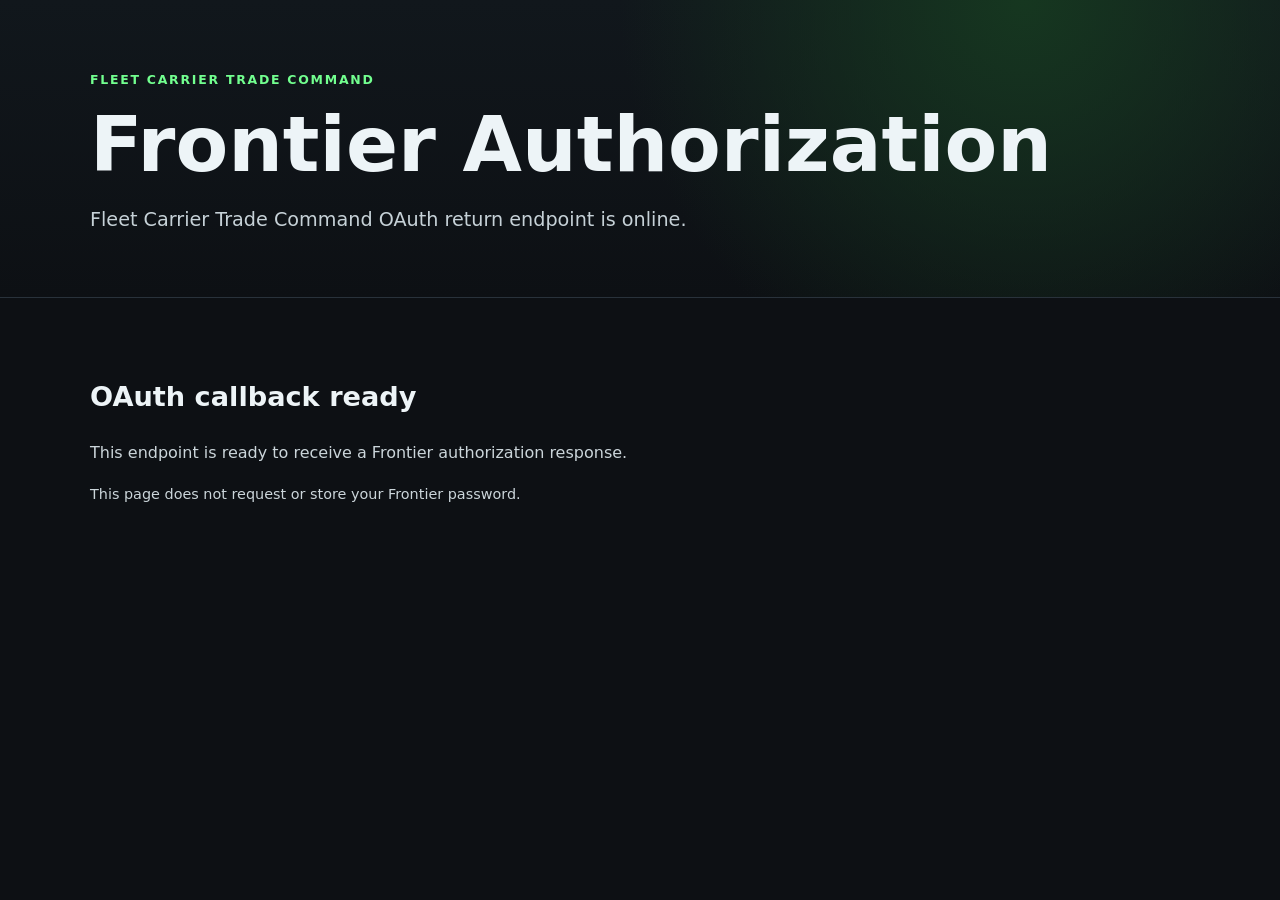
==== oauth/callback.html @ 45dfd7b0 "Add Frontier OAuth callback page" ====
<!doctype html>
<html lang="en">
<head>
  <meta charset="utf-8">
  <meta name="viewport" content="width=device-width,initial-scale=1">
  <title>Frontier Authorization — Fleet Carrier Trade Command</title>
  <link rel="stylesheet" href="../style.css">
  <meta name="robots" content="noindex,nofollow">
</head>
<body>
<header class="compact">
  <div class="wrap">
    <p class="eyebrow">FLEET CARRIER TRADE COMMAND</p>
    <h1>Frontier Authorization</h1>
    <p class="lead" id="status">Processing the authorization response…</p>
  </div>
</header>
<main class="wrap policy">
  <section>
    <h2 id="heading">Authorization callback received</h2>
    <p id="message">This page is the secure HTTPS return point for Frontier OAuth. You may return to Fleet Carrier Trade Command.</p>
    <p class="small">This page does not request or store your Frontier password.</p>
  </section>
</main>
<script>
(() => {
  const q = new URLSearchParams(location.search);
  const heading = document.getElementById('heading');
  const status = document.getElementById('status');
  const message = document.getElementById('message');
  if (q.has('error')) {
    heading.textContent = 'Authorization was not completed';
    status.textContent = 'Frontier returned an authorization error.';
    message.textContent = 'Return to Fleet Carrier Trade Command and try signing in again.';
  } else if (q.has('code')) {
    heading.textContent = 'Authorization approved';
    status.textContent = 'Frontier returned the authorization response successfully.';
    message.textContent = 'Return to Fleet Carrier Trade Command to finish connecting your account.';
  } else {
    heading.textContent = 'OAuth callback ready';
    status.textContent = 'Fleet Carrier Trade Command OAuth return endpoint is online.';
    message.textContent = 'This endpoint is ready to receive a Frontier authorization response.';
  }
})();
</script>
</body>
</html>
---- style.css ----
:root{color-scheme:dark;--bg:#0d1014;--panel:#151a20;--line:#29323b;--text:#edf4f7;--muted:#9baab4;--accent:#72ff8f;--accent2:#f2c45e}*{box-sizing:border-box}body{margin:0;background:var(--bg);color:var(--text);font:16px/1.65 system-ui,-apple-system,Segoe UI,Roboto,sans-serif}a{color:var(--accent);text-decoration:none}a:hover{text-decoration:underline}.wrap{width:min(1100px,calc(100% - 40px));margin:auto}header{padding:92px 0 76px;background:radial-gradient(circle at 80% 0,#163720 0,transparent 38%),linear-gradient(180deg,#11171c,#0d1014);border-bottom:1px solid var(--line)}header.compact{padding:58px 0 42px}.eyebrow{color:var(--accent);font-weight:700;letter-spacing:.14em;font-size:.78rem}h1{font-size:clamp(2.5rem,6vw,5rem);line-height:1.02;margin:.2em 0}.lead{max-width:780px;color:#c6d1d7;font-size:1.2rem}.actions{display:flex;gap:12px;margin-top:30px;flex-wrap:wrap}.actions a,.primary{display:inline-block;border:1px solid #4b5b66;padding:10px 16px;border-radius:5px}.actions .primary,.primary{background:var(--accent);border-color:var(--accent);color:#07120a;font-weight:800}main{padding:55px 0 80px}section{margin-bottom:55px}h2{font-size:1.7rem;margin-bottom:20px}h3{color:var(--accent2);margin-top:0}.grid{display:grid;grid-template-columns:repeat(2,minmax(0,1fr));gap:18px}.grid article{background:var(--panel);border:1px solid var(--line);padding:24px;border-radius:8px}.small{color:var(--muted);font-size:.9rem}.policy section{max-width:850px;margin-bottom:36px}.policy p{color:#cbd5da}footer{border-top:1px solid var(--line);padding:24px 0;color:var(--muted)}footer .wrap{display:flex;justify-content:space-between;gap:20px;flex-wrap:wrap}@media(max-width:700px){.grid{grid-template-columns:1fr}header{padding-top:60px}.wrap{width:min(100% - 28px,1100px)}}
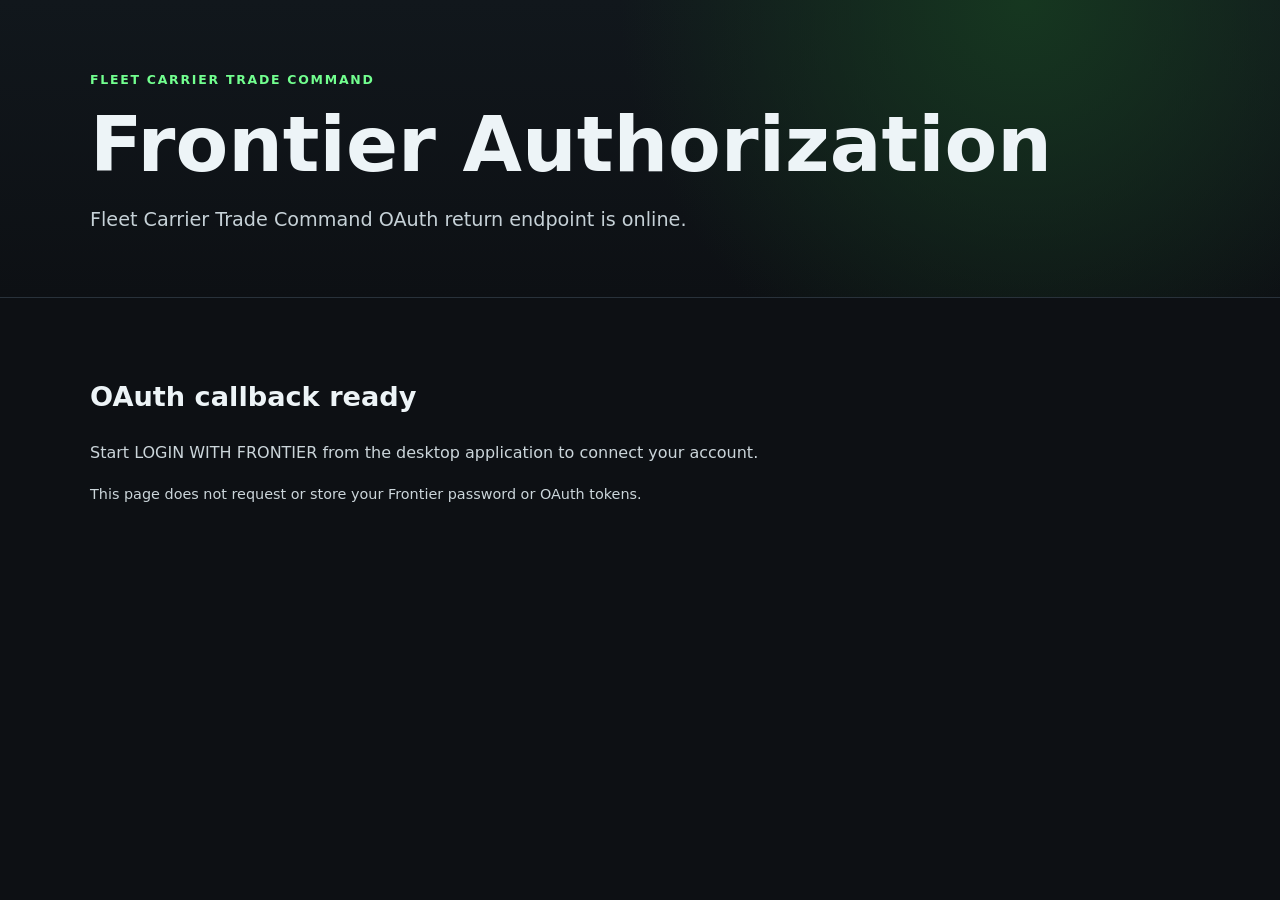
==== commit 42204b76: "Forward Frontier OAuth callback to desktop loopback listener" ====
--- a/oauth/callback.html
+++ b/oauth/callback.html
@@ -1,47 +1 @@
-<!doctype html>
-<html lang="en">
-<head>
-  <meta charset="utf-8">
-  <meta name="viewport" content="width=device-width,initial-scale=1">
-  <title>Frontier Authorization — Fleet Carrier Trade Command</title>
-  <link rel="stylesheet" href="../style.css">
-  <meta name="robots" content="noindex,nofollow">
-</head>
-<body>
-<header class="compact">
-  <div class="wrap">
-    <p class="eyebrow">FLEET CARRIER TRADE COMMAND</p>
-    <h1>Frontier Authorization</h1>
-    <p class="lead" id="status">Processing the authorization response…</p>
-  </div>
-</header>
-<main class="wrap policy">
-  <section>
-    <h2 id="heading">Authorization callback received</h2>
-    <p id="message">This page is the secure HTTPS return point for Frontier OAuth. You may return to Fleet Carrier Trade Command.</p>
-    <p class="small">This page does not request or store your Frontier password.</p>
-  </section>
-</main>
-<script>
-(() => {
-  const q = new URLSearchParams(location.search);
-  const heading = document.getElementById('heading');
-  const status = document.getElementById('status');
-  const message = document.getElementById('message');
-  if (q.has('error')) {
-    heading.textContent = 'Authorization was not completed';
-    status.textContent = 'Frontier returned an authorization error.';
-    message.textContent = 'Return to Fleet Carrier Trade Command and try signing in again.';
-  } else if (q.has('code')) {
-    heading.textContent = 'Authorization approved';
-    status.textContent = 'Frontier returned the authorization response successfully.';
-    message.textContent = 'Return to Fleet Carrier Trade Command to finish connecting your account.';
-  } else {
-    heading.textContent = 'OAuth callback ready';
-    status.textContent = 'Fleet Carrier Trade Command OAuth return endpoint is online.';
-    message.textContent = 'This endpoint is ready to receive a Frontier authorization response.';
-  }
-})();
-</script>
-</body>
-</html>+<!doctype html><html lang="en"><head><meta charset="utf-8"><meta name="viewport" content="width=device-width,initial-scale=1"><title>Frontier Authorization — Fleet Carrier Trade Command</title><link rel="stylesheet" href="../style.css"><meta name="robots" content="noindex,nofollow"></head><body><header class="compact"><div class="wrap"><p class="eyebrow">FLEET CARRIER TRADE COMMAND</p><h1>Frontier Authorization</h1><p class="lead" id="status">Returning authorization to the desktop application…</p></div></header><main class="wrap policy"><section><h2 id="heading">Authorization callback received</h2><p id="message">Keep Fleet Carrier Trade Command open while this page returns the result.</p><p class="small">This page does not request or store your Frontier password or OAuth tokens.</p></section></main><script>(()=>{const q=new URLSearchParams(location.search),s=q.get('state')||'',m=/^fctc\.(\d{2,5})\.([A-Za-z0-9_-]+)$/.exec(s),h=document.getElementById('heading'),st=document.getElementById('status'),msg=document.getElementById('message');if(!m){h.textContent='OAuth callback ready';st.textContent='Fleet Carrier Trade Command OAuth return endpoint is online.';msg.textContent='Start LOGIN WITH FRONTIER from the desktop application to connect your account.';return;}const port=Number(m[1]);if(port<1024||port>65535){h.textContent='Invalid callback';st.textContent='The desktop return address was invalid.';return;}const target='http://127.0.0.1:'+port+'/oauth/callback?'+q.toString();if(q.has('error')){h.textContent='Authorization was not completed';st.textContent='Returning the Frontier response to Fleet Carrier Trade Command…';}else if(q.has('code')){h.textContent='Authorization approved';st.textContent='Returning securely to Fleet Carrier Trade Command…';}else{h.textContent='Authorization response received';}msg.textContent='If the application does not resume automatically, leave it open and refresh this page.';setTimeout(()=>location.replace(target),250);})();</script></body></html>
